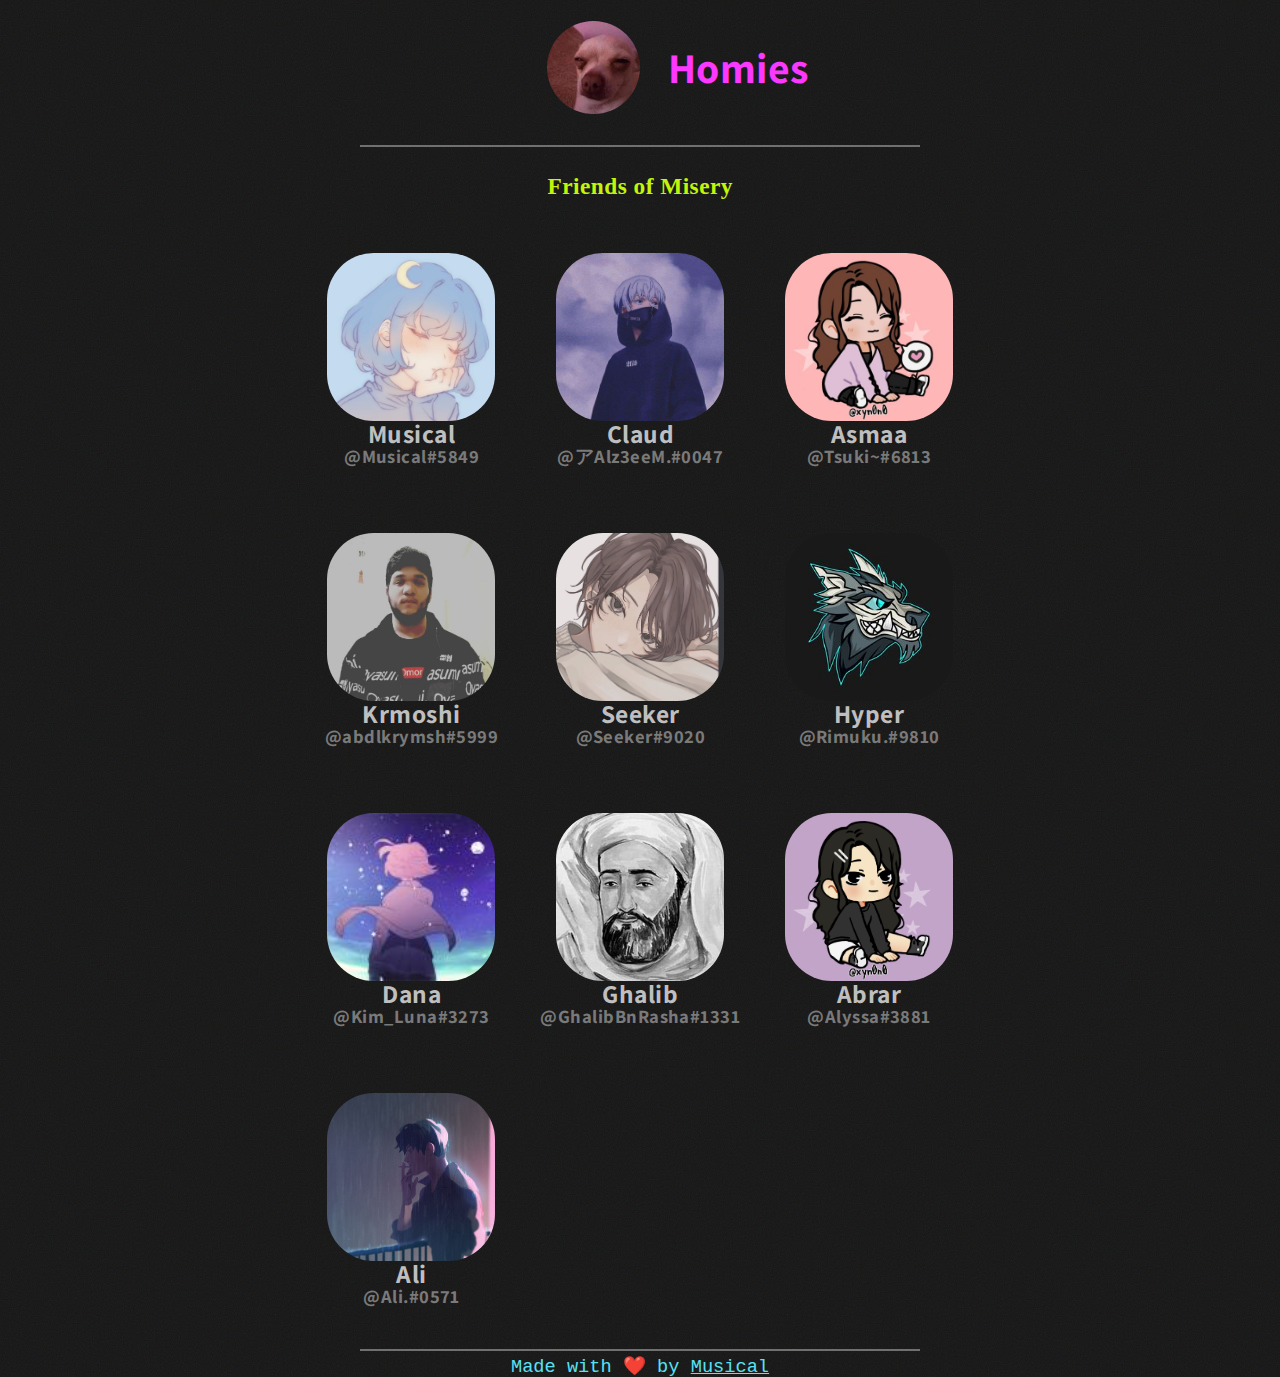
==== index.html @ 5c8200a5 "Add files via upload" ====
<!DOCTYPE HTML>
<html lang="en">
	<head>
		<title>Homies- home</title>
		<meta charset="utf-8" />
		<meta name="viewport" content="width=device-width,initial-scale=1,user-scalable=no" />
		<meta name="description" content="The home page from Homies." />
		<meta name="author" content="Musical">
		<meta name="keywords" content="Homies">
		<meta property="og:site_name" content="Homies" />
		<meta property="og:title" content="Homies - Home" />
		<meta property="og:type" content="website" />
		<meta property="og:description" content="The home page from Homies" />
		<meta property="og:image" content="assets/images/miserygang.jpg" />
		<meta property="og:image:width" content="500" />
		<meta property="og:image:height" content="500" />
		<meta property="og:image:type" content="images/miserygang.jpg" />
		<meta property="og:image:alt" content="	Homies logo" />
		<meta name="theme-color" content="#ffffff">
    		<meta name="msapplication-TileColor" content="#ffffff">
    		<meta content="#ffffff" data-react-helmet="true">
		<link rel="icon" href="assets/images/miserygang.jpg">
		<link href="https://fonts.googleapis.com/css?family=Assistant:700,700italic,200,200italic" rel="stylesheet" type="text/css" />
    		<link rel="stylesheet" href="assets/styling.css" media="screen">
	</head>
	<body>
		<div id="wrapper">
			<div id="main">
				<div class="inner">
					<div id="container01" class="container columns">
						<div class="wrapper">
							<div class="inner">
								<div>
									<div id="image01" class="image" data-position="center">
										<img src="assets/images/miserygang.jpg" alt="Homies logo" />
									</div>
								</div>
								<div>
									<p id="text01">Homies</p>
								</div>
							</div>
						</div>
					</div>
					<hr id="divider01">
					<div id="container02" data-scroll-id="Homies" data-scroll-behavior="default" data-scroll-offset="0" class="container default">
						<div class="wrapper">
							<div class="inner">
								<p id="text02" class="style1">Friends of Misery</p>
								
							</div>
						</div>
					</div>
					<div id="container03" class="container columns full">
						<div class="wrapper">
							<div class="inner">
								<div>
									<div id="image02" class="image" data-position="center">
										<a href="homies/musical/index.html"><img src="assets/images/musical.jpg" alt="musical logo" /></a>
									</div>
									<p id="text03" class="style1">Musical</p>
									<p id="text04">@Musical#5849</p>
								</div>
								<div>
									<div id="image02" class="image" data-position="center">
										<a href="homies/claud/index.html"><img src="assets/images/claud.jpg" alt="Claud logo" /></a>
									</div>
									<p id="text03" class="style1">Claud</p>
									<p id="text04">@アAlz3eeM.#0047</p>
								</div>
								<div>
									<div id="image02" class="image" data-position="center">
										<a href="homies/asmaa/index.html"><img src="assets/images/asmaa.jpg" alt="Asmaa logo" /></a>
									</div>
									<p id="text03" class="style1">Asmaa</p>
									<p id="text04">@Tsuki~#6813</p>
								</div>
							</div>
						</div>
					</div>
					
					<div id="container03" class="container columns full">
						<div class="wrapper">
							<div class="inner">
								<div>
									<div id="image02" class="image" data-position="center">
										<a href="homies/krmoshi/index.html"><img src="assets/images/krmoshi.jpg" alt="krmoshi logo" /></a>
									</div>
									<p id="text03" class="style1">Krmoshi</p>
									<p id="text04">@abdlkrymsh#5999</p>
								</div>
								<div>
									<div id="image02" class="image" data-position="center">
										<a href="homies/seeker/index.html"><img src="assets/images/seeker.jpg" alt="seeker logo" /></a>
									</div>
									<p id="text03" class="style1">Seeker</p>
									<p id="text04">@Seeker#9020</p>
								</div> 
								<div>
									<div id="image02" class="image" data-position="center">
										<a href="homies/hyper/index.html"><img src="assets/images/hyper.jpg" alt="Hyper logo" /></a>
									</div>
									<p id="text03" class="style1">Hyper</p>
									<p id="text04">@Rimuku.#9810</p>
								</div>
							</div>
						</div>
					</div>

					
					<div id="container03" class="container columns full">
						<div class="wrapper">
							<div class="inner">
								<div>
									<div id="image02" class="image" data-position="center">
										<a href="homies/dana/index.html"><img src="assets/images/dana.jpg" alt="dana logo" /></a>
									</div>
									<p id="text03" class="style1">Dana</p>
									<p id="text04">@Kim_Luna#3273</p>
								</div>
								<div>
									<div id="image02" class="image" data-position="center">
										<a href="homies/ghalib/index.html"><img src="assets/images/ghalib.jpg" alt="ghalib logo" /></a>
									</div>
									<p id="text03" class="style1">Ghalib</p>
									<p id="text04">@GhalibBnRasha#1331</p>
								</div> 
								<div>
									<div id="image02" class="image" data-position="center">
										<a href="homies/abrar/index.html"><img src="assets/images/abrar.jpg" alt="Abrar logo" /></a>
									</div>
									<p id="text03" class="style1">Abrar</p>
									<p id="text04">@Alyssa#3881</p>
								</div>
							</div>
						</div>
					</div>

			

					<div id="container03" class="container columns full">
						<div class="wrapper">
							<div class="inner">
								<div>
									<div id="image02" class="image" data-position="center">
										<a href="homies/ali/index.html"><img src="assets/images/ali.jpg" alt="ali logo" /></a>
									</div>
									<p id="text03" class="style1">Ali</p>
									<p id="text04">@Ali.#0571</p>
								</div>
								<div>
									<div id="image02" class="image" data-position="center">
										<a href=""></a>
									</div>
									<p id="text03" class="style1"></p>
									<p id="text04"></p>
								</div> 
								<div>
									<div id="image02" class="image" data-position="center">
										<a href=""></a>
									</div>
									<p id="text03" class="style1"></p>
									<p id="text04"></p>
								</div>
							</div>
						</div>
					</div>

					
					<hr id="divider01">

										<p style="color: rgb(88, 225, 243); font-family:'Courier New', Courier, monospace;">Made with ❤️ by <a href="https://github.com/MusicalxD">Musical</a> </p>

	 <script src="assets/main.js"></script>
	</body>
</html>
---- assets/styling.css ----
html,
body,
v,
span,
applet,
object,
iframe,
h1,
h2,
h3,
h4,
h5,
h6,
p,
blockquote,
pre,
a,
abbr,
acronym,
address,
big,
cite,
code,
del,
dfn,
em,
img,
ins,
kbd,
q,
s,
samp,
small,
strike,
strong,
sub,
sup,
tt,
var,
b,
u,
i,
center,
dl,
dt,
dd,
ol,
ul,
li,
fieldset,
form,
label,
legend,
table,
caption,
tbody,
tfoot,
thead,
tr,
th,
td,
article,
aside,
canvas,
details,
embed,
figure,
figcaption,
footer,
header,
hgroup,
menu,
nav,
output,
ruby,
section,
summary,
time,
mark,
audio,
video {
	margin: 0;
	padding: 0;
	border: 0;
	font-size: 100%;
	font: inherit;
	vertical-align: baseline;
}

article,
aside,
details,
figcaption,
figure,
footer,
header,
hgroup,
menu,
nav,
section {
	display: block;
}

body {
	line-height: 1;
}

ol,
ul {
	list-style: none;
}

blockquote,
q {
	quotes: none;
}

blockquote:before,
blockquote:after,
q:before,
q:after {
	content: '';
	content: none;
}

table {
	border-collapse: collapse;
	border-spacing: 0;
}

body {
	-webkit-text-size-adjust: none
}

mark {
	background-color: transparent;
	color: inherit
}

input::-moz-focus-inner {
	border: 0;
	padding: 0
}

input[type="text"],
input[type="email"],
select,
textarea {
	-moz-appearance: none;
	-webkit-appearance: none;
	-ms-appearance: none;
	appearance: none
}

*,
*:before,
*:after {
	box-sizing: border-box;
}

body {
	min-width: 320px;
	min-height: 100vh;
	line-height: 1.0;
	word-wrap: break-word;
	overflow-x: hidden;
	background-color: #141414;
	background-image: url('data:image/svg+xml;charset=utf8,%3Csvg%20viewBox%3D%220%200%20512%20512%22%20width%3D%22512%22%20height%3D%22512%22%20version%3D%221.1%22%20xmlns%3D%22http%3A%2F%2Fwww.w3.org%2F2000%2Fsvg%22%3E%3Cfilter%20id%3D%22noise%22%3E%3CfeTurbulence%20type%3D%22fractalNoise%22%20baseFrequency%3D%220.875%22%20result%3D%22noise%22%20%2F%3E%3CfeColorMatrix%20type%3D%22matrix%22%20values%3D%220.66796875%200%200%200%200%200%200.66796875%200%200%200%200%200%200.66796875%200%200%200%200%200%200.1015625%200%22%20%2F%3E%3C%2Ffilter%3E%3Crect%20filter%3D%22url%28%23noise%29%22%20x%3D%220%22%20y%3D%220%22%20width%3D%22512%22%20height%3D%22512%22%20fill%3D%22transparent%22%20opacity%3D%221%22%20%2F%3E%3C%2Fsvg%3E');
	background-size: 512px;
	background-position: center;
	background-repeat: repeat;
}

u {
	text-decoration: underline;
}

strong {
	color: inherit;
	font-weight: bolder;
}

em {
	font-style: italic;
}

code {
	font-family: 'Lucida Console', 'Courier New', monospace;
	font-weight: normal;
	text-indent: 0;
	letter-spacing: 0;
	font-size: 0.9em;
	margin: 0 0.25em;
	padding: 0.25em 0.5em;
	background-color: rgba(144, 144, 144, 0.25);
	border-radius: 0.25em;
}

mark {
	background-color: rgba(144, 144, 144, 0.25);
}

a {
	-moz-transition: color 0.25s ease, background-color 0.25s ease, border-color 0.25s ease;
	-webkit-transition: color 0.25s ease, background-color 0.25s ease, border-color 0.25s ease;
	-ms-transition: color 0.25s ease, background-color 0.25s ease, border-color 0.25s ease;
	transition: color 0.25s ease, background-color 0.25s ease, border-color 0.25s ease;
	color: inherit;
	text-decoration: underline;
}

s {
	text-decoration: line-through;
}

:root {
	--site-language-direction: ltr;
	--site-language-alignment: left;
}

html {
	font-size: 19pt;
}

#wrapper {
	-webkit-overflow-scrolling: touch;
	display: flex;
	-moz-flex-direction: column;
	-webkit-flex-direction: column;
	-ms-flex-direction: column;
	flex-direction: column;
	-moz-align-items: center;
	-webkit-align-items: center;
	-ms-align-items: center;
	align-items: center;
	-moz-justify-content: center;
	-webkit-justify-content: center;
	-ms-justify-content: center;
	justify-content: center;
	min-height: 100vh;
	position: relative;
	z-index: 2;
	overflow: hidden;
}

#main {
	display: flex;
	position: relative;
	max-width: 100%;
	z-index: 1;
	-moz-align-items: center;
	-webkit-align-items: center;
	-ms-align-items: center;
	align-items: center;
	-moz-justify-content: center;
	-webkit-justify-content: center;
	-ms-justify-content: center;
	justify-content: center;
	-moz-flex-grow: 0;
	-webkit-flex-grow: 0;
	-ms-flex-grow: 0;
	flex-grow: 0;
	-moz-flex-shrink: 0;
	-webkit-flex-shrink: 0;
	-ms-flex-shrink: 0;
	flex-shrink: 0;
	text-align: center;
}

#main>.inner {
	position: relative;
	z-index: 1;
	border-radius: inherit;
	padding: 0rem 3.5rem;
	max-width: 100%;
	width: 37rem;
}

#main>.inner>* {
	margin-top: 0rem;
	margin-bottom: 0rem;
}

#main>.inner> :first-child {
	margin-top: 0 !important;
}

#main>.inner> :last-child {
	margin-bottom: 0 !important;
}

#main>.inner>.full {
	margin-left: calc(-3.5rem);
	width: calc(100% + 7rem + 0.4725px);
	max-width: calc(100% + 7rem + 0.4725px);
}

#main>.inner>.full:first-child {
	margin-top: 0rem !important;
	border-top-left-radius: inherit;
	border-top-right-radius: inherit;
}

#main>.inner>.full:last-child {
	margin-bottom: 0rem !important;
	border-bottom-left-radius: inherit;
	border-bottom-right-radius: inherit;
}

#main>.inner>.full.screen {
	width: 100vw;
	max-width: 100vw;
	position: relative;
	border-radius: 0 !important;
	left: 50%;
	right: auto;
	margin-left: -50vw;
}

body.is-instant #main,
body.is-instant #main>.inner>*,
body.is-instant #main>.inner>section>* {
	-moz-transition: none !important;
	-webkit-transition: none !important;
	-ms-transition: none !important;
	transition: none !important;
}

body.is-instant:after {
	display: none !important;
	-moz-transition: none !important;
	-webkit-transition: none !important;
	-ms-transition: none !important;
	transition: none !important;
}

@-moz-keyframes loading-spinner {
	0% {
		-moz-transform: rotate(0deg);
		-webkit-transform: rotate(0deg);
		-ms-transform: rotate(0deg);
		transform: rotate(0deg);
	}
	100% {
		-moz-transform: rotate(360deg);
		-webkit-transform: rotate(360deg);
		-ms-transform: rotate(360deg);
		transform: rotate(360deg);
	}
}

@-webkit-keyframes loading-spinner {
	0% {
		-moz-transform: rotate(0deg);
		-webkit-transform: rotate(0deg);
		-ms-transform: rotate(0deg);
		transform: rotate(0deg);
	}
	100% {
		-moz-transform: rotate(360deg);
		-webkit-transform: rotate(360deg);
		-ms-transform: rotate(360deg);
		transform: rotate(360deg);
	}
}

@-ms-keyframes loading-spinner {
	0% {
		-moz-transform: rotate(0deg);
		-webkit-transform: rotate(0deg);
		-ms-transform: rotate(0deg);
		transform: rotate(0deg);
	}
	100% {
		-moz-transform: rotate(360deg);
		-webkit-transform: rotate(360deg);
		-ms-transform: rotate(360deg);
		transform: rotate(360deg);
	}
}

@keyframes loading-spinner {
	0% {
		-moz-transform: rotate(0deg);
		-webkit-transform: rotate(0deg);
		-ms-transform: rotate(0deg);
		transform: rotate(0deg);
	}
	100% {
		-moz-transform: rotate(360deg);
		-webkit-transform: rotate(360deg);
		-ms-transform: rotate(360deg);
		transform: rotate(360deg);
	}
}

.deferred:before {
	content: '';
	display: block;
	width: 4rem;
	height: 4rem;
	position: absolute;
	top: 50%;
	left: 50%;
	margin: -2rem 0 0 -2rem;
	animation: loading-spinner 1s infinite linear;
	transition: opacity 0.25s ease;
	transition-delay: 0.5s;
	opacity: 0;
	z-index: -1;
	background-image: url('[data-uri]');
	background-position: center;
	background-repeat: no-repeat;
	background-size: 3rem;
}

.deferred.loading:before {
	opacity: 0.35;
	z-index: 0;
}

h1,
h2,
h3,
p {
	direction: var(--site-language-direction);
}

h1 br+br,
h2 br+br,
h3 br+br,
p br+br {
	display: block;
	content: ' ';
}

h1 .li,
h2 .li,
h3 .li,
p .li {
	display: list-item;
	padding-left: 0.5em;
	margin: 0.75em 0 0 1em;
}

#text01 br+br {
	margin-top: 0.6rem;
}

#text01 {
	text-align: center;
	color: #FB38FF;
	font-family: 'Assistant', sans-serif;
	letter-spacing: 0.025rem;
	width: calc(100% + 0.025rem);
	font-size: 2.25em;
	line-height: 1;
	font-weight: 700;
}

#text01 a {
	text-decoration: underline;
}

#text01 a:hover {
	text-decoration: none;
}

h1.style1,
h2.style1,
h3.style1,
p.style1 br+br {
	margin-top: 0.6rem;
}

h1.style1,
h2.style1,
h3.style1,
p.style1 {
	text-align: center;
	color: #BFBFBF;
	font-family: 'Assistant', sans-serif;
	letter-spacing: 0.025rem;
	width: calc(100% + 0.025rem);
	font-size: 1.375em;
	line-height: 1;
	font-weight: 700;
}

h1.style1 a,
h2.style1 a,
h3.style1 a,
p.style1 a {
	text-decoration: underline;
}

h1.style1 a:hover,
h2.style1 a:hover,
h3.style1 a:hover,
p.style1 a:hover {
	text-decoration: none;
}


#text02 br+br {
	margin-top: 0.6rem;
}

#text02 {
	text-align: center;
	color: #c2f509;
	font-family: cursive;
	letter-spacing: 0.025rem;
	width: calc(100% + 0.025rem);
	font-size: 1.25em;
	line-height: 1;
	font-weight: 700;
}

#text02 a {
	text-decoration: underline;
}

#text02 a:hover {
	text-decoration: none;
}


#text04 br+br {
	margin-top: 0.6rem;
}

#text04 {
	text-align: center;
	color: #7A7A7A;
	font-family: 'Assistant', sans-serif;
	letter-spacing: 0.025rem;
	width: calc(100% + 0.025rem);
	font-size: 1em;
	line-height: 1;
	font-weight: 700;
}

#text04 a {
	text-decoration: underline;
}

#text04 a:hover {
	text-decoration: none;
}





.image {
	position: relative;
	max-width: 100%;
	display: block;
}

.image a,
.image span {
	position: relative;
	max-width: 100%;
	display: inline-block;
	vertical-align: top;
}

.image a img,
.image span img {
	display: block;
}

.image img {
	width: 100%;
	max-width: 100%;
	display: inline-block;
	vertical-align: top;
}

.image.full img {
	display: block;
}

.image.full:first-child img {
	border-top-left-radius: inherit;
	border-top-right-radius: inherit;
}

.image.full:last-child img {
	border-bottom-left-radius: inherit;
	border-bottom-right-radius: inherit;
}

.image.full a,
.image.full span {
	display: block;
}

.image.full:first-child a,
.image.full:first-child span {
	border-top-left-radius: inherit;
	border-top-right-radius: inherit;
}

.image.full:last-child a,
.image.full:last-child span {
	border-bottom-left-radius: inherit;
	border-bottom-right-radius: inherit;
}

#image01 a,
#image01 span {
	border-radius: 100%;
}

#image01 img {
	width: 5rem;
	height: 5rem;
	-moz-object-fit: cover;
	-webkit-object-fit: cover;
	-ms-object-fit: cover;
	object-fit: cover;
	-moz-object-position: center;
	-webkit-object-position: center;
	-ms-object-position: center;
	object-position: center;
	border-radius: 100%;
}


#image02 a,
#image02 span {
	border-radius: 2.5rem;
}

#image02 img {
	width: 9rem;
	height: 9rem;
	-moz-object-fit: cover;
	-webkit-object-fit: cover;
	-ms-object-fit: cover;
	object-fit: cover;
	-moz-object-position: center;
	-webkit-object-position: center;
	-ms-object-position: center;
	object-position: center;
	border-radius: 2.5rem;
}



.container {
	position: relative;
}

.container>.wrapper {
	vertical-align: top;
	position: relative;
	max-width: 100%;
	border-radius: inherit;
}

.container>.wrapper>.inner {
	vertical-align: top;
	position: relative;
	max-width: 100%;
	border-radius: inherit;
}

#main .container.full:first-child>.wrapper {
	border-top-left-radius: inherit;
	border-top-right-radius: inherit;
}

#main .container.full:last-child>.wrapper {
	border-bottom-left-radius: inherit;
	border-bottom-right-radius: inherit;
}

#main .container.full:first-child>.wrapper>.inner {
	border-top-left-radius: inherit;
	border-top-right-radius: inherit;
}

#main .container.full:last-child>.wrapper>.inner {
	border-bottom-left-radius: inherit;
	border-bottom-right-radius: inherit;
}

#container01>.wrapper {
	display: block;
	margin: 0 auto 0 auto;
	width: 27rem;
	background-color: transparent;
}

#container01>.wrapper>.inner {
	text-align: right;
	padding: 1.125rem 3rem;
}

#container01.default>.wrapper>.inner>* {
	margin-top: 0.75rem;
	margin-bottom: 0.75rem;
}

#container01.default>.wrapper>.inner>*:first-child {
	margin-top: 0 !important;
}

#container01.default>.wrapper>.inner>*:last-child {
	margin-bottom: 0 !important;
}

#container01.columns>.wrapper>.inner {
	-moz-flex-wrap: wrap;
	-webkit-flex-wrap: wrap;
	-ms-flex-wrap: wrap;
	flex-wrap: wrap;
	display: flex;
	-moz-align-items: center;
	-webkit-align-items: center;
	-ms-align-items: center;
	align-items: center;
}

#container01.columns>.wrapper>.inner>* {
	-moz-flex-shrink: 0;
	-webkit-flex-shrink: 0;
	-ms-flex-shrink: 0;
	flex-shrink: 0;
	-moz-flex-grow: 0;
	-webkit-flex-grow: 0;
	-ms-flex-grow: 0;
	flex-grow: 0;
	max-width: 100%;
	padding: 0 0 0 0rem;
}

#container01.columns>.wrapper>.inner>*>* {
	margin-top: 0.75rem;
	margin-bottom: 0.75rem;
}

#container01.columns>.wrapper>.inner>*>*:first-child {
	margin-top: 0 !important;
}

#container01.columns>.wrapper>.inner>*>*:last-child {
	margin-bottom: 0 !important;
}

#container01.columns>.wrapper>.inner>*:first-child {
	margin-left: 0rem;
}

#container01.default>.wrapper>.inner>.full {
	margin-left: calc(-3rem);
	width: calc(100% + 6rem + 0.4725px);
	max-width: none;
}

#container01.default>.wrapper>.inner>.full:first-child {
	margin-top: -1.125rem !important;
	border-top-left-radius: inherit;
	border-top-right-radius: inherit;
}

#container01.default>.wrapper>.inner>.full:last-child {
	margin-bottom: -1.125rem !important;
	border-bottom-left-radius: inherit;
	border-bottom-right-radius: inherit;
}

#container01.columns>.wrapper>.inner>div>.full {
	margin-left: calc(-0rem);
	width: calc(100% + 0rem + 0.4725px);
	max-width: none;
}

#container01.columns>.wrapper>.inner>div:first-child>.full {
	margin-left: calc(-3rem);
	width: calc(100% + 3rem + 0.4725px);
}

#container01.columns>.wrapper>.inner>div:last-child>.full {
	width: calc(100% + 3rem + 0.4725px);
}

#container01.columns>.wrapper>.inner>div>.full:first-child {
	margin-top: calc(-1.125rem) !important;
}

#container01.columns>.wrapper>.inner>div>.full:last-child {
	margin-bottom: calc(-1.125rem) !important;
}

#container01.columns>.wrapper>.inner>.full {
	align-self: stretch;
	min-height: 16rem;
}

#container01.columns>.wrapper>.inner>.full:first-child {
	border-top-left-radius: inherit;
	border-bottom-left-radius: inherit;
}

#container01.columns>.wrapper>.inner>.full:last-child {
	border-top-right-radius: inherit;
	border-bottom-right-radius: inherit;
}

#container01.columns>.wrapper>.inner>.full>.full:first-child:last-child {
	height: calc(100% + 2.25rem);
	border-radius: inherit;
}

#container01.columns>.wrapper>.inner>.full>.full:first-child:last-child>* {
	position: absolute;
	width: 100%;
	height: 100%;
	border-radius: inherit;
}

#container01.columns>.wrapper>.inner>.full>.full:first-child:last-child>*>* {
	height: 100%;
	border-radius: inherit;
}

#container01>.wrapper>.inner> :nth-child(1) {
	width: 50%;
}

#container01>.wrapper>.inner> :nth-child(2) {
	width: 50%;
}

#container02>.wrapper {
	display: block;
	margin: 0 auto 0 auto;
	width: 27rem;
	background-color: transparent;
}

#container02>.wrapper>.inner {
	text-align: right;
	padding: 1.125rem 3rem;
}

#container02.default>.wrapper>.inner>* {
	margin-top: 0.75rem;
	margin-bottom: 0.75rem;
}

#container02.default>.wrapper>.inner>*:first-child {
	margin-top: 0 !important;
}

#container02.default>.wrapper>.inner>*:last-child {
	margin-bottom: 0 !important;
}

#container02.columns>.wrapper>.inner {
	-moz-flex-wrap: wrap;
	-webkit-flex-wrap: wrap;
	-ms-flex-wrap: wrap;
	flex-wrap: wrap;
	display: flex;
	-moz-align-items: center;
	-webkit-align-items: center;
	-ms-align-items: center;
	align-items: center;
}

#container02.columns>.wrapper>.inner>* {
	-moz-flex-shrink: 0;
	-webkit-flex-shrink: 0;
	-ms-flex-shrink: 0;
	flex-shrink: 0;
	-moz-flex-grow: 0;
	-webkit-flex-grow: 0;
	-ms-flex-grow: 0;
	flex-grow: 0;
	max-width: 100%;
	padding: 0 0 0 0rem;
}

#container02.columns>.wrapper>.inner>*>* {
	margin-top: 0.75rem;
	margin-bottom: 0.75rem;
}

#container02.columns>.wrapper>.inner>*>*:first-child {
	margin-top: 0 !important;
}

#container02.columns>.wrapper>.inner>*>*:last-child {
	margin-bottom: 0 !important;
}

#container02.columns>.wrapper>.inner>*:first-child {
	margin-left: 0rem;
}

#container02.default>.wrapper>.inner>.full {
	margin-left: calc(-3rem);
	width: calc(100% + 6rem + 0.4725px);
	max-width: none;
}

#container02.default>.wrapper>.inner>.full:first-child {
	margin-top: -1.125rem !important;
	border-top-left-radius: inherit;
	border-top-right-radius: inherit;
}

#container02.default>.wrapper>.inner>.full:last-child {
	margin-bottom: -1.125rem !important;
	border-bottom-left-radius: inherit;
	border-bottom-right-radius: inherit;
}

#container02.columns>.wrapper>.inner>div>.full {
	margin-left: calc(-0rem);
	width: calc(100% + 0rem + 0.4725px);
	max-width: none;
}

#container02.columns>.wrapper>.inner>div:first-child>.full {
	margin-left: calc(-3rem);
	width: calc(100% + 3rem + 0.4725px);
}

#container02.columns>.wrapper>.inner>div:last-child>.full {
	width: calc(100% + 3rem + 0.4725px);
}

#container02.columns>.wrapper>.inner>div>.full:first-child {
	margin-top: calc(-1.125rem) !important;
}

#container02.columns>.wrapper>.inner>div>.full:last-child {
	margin-bottom: calc(-1.125rem) !important;
}

#container02.columns>.wrapper>.inner>.full {
	align-self: stretch;
	min-height: 16rem;
}

#container02.columns>.wrapper>.inner>.full:first-child {
	border-top-left-radius: inherit;
	border-bottom-left-radius: inherit;
}

#container02.columns>.wrapper>.inner>.full:last-child {
	border-top-right-radius: inherit;
	border-bottom-right-radius: inherit;
}

#container02.columns>.wrapper>.inner>.full>.full:first-child:last-child {
	height: calc(100% + 2.25rem);
	border-radius: inherit;
}

#container02.columns>.wrapper>.inner>.full>.full:first-child:last-child>* {
	position: absolute;
	width: 100%;
	height: 100%;
	border-radius: inherit;
}

#container02.columns>.wrapper>.inner>.full>.full:first-child:last-child>*>* {
	height: 100%;
	border-radius: inherit;
}

#container03:not(:first-child) {
	margin-top: 0rem !important;
}

#container03>.wrapper>.inner {
	text-align: center;
	padding: 0.125rem 0.625rem;
}

#container03 {
	display: flex;
	width: 100%;
	min-height: 15rem;
	-moz-align-items: center;
	-webkit-align-items: center;
	-ms-align-items: center;
	align-items: center;
	-moz-justify-content: center;
	-webkit-justify-content: center;
	-ms-justify-content: center;
	justify-content: center;
	background-color: transparent;
}

#container03>.wrapper {
	width: 100%;
	max-width: 40rem;
}

#container03.default>.wrapper>.inner>* {
	margin-top: 0rem;
	margin-bottom: 0rem;
}

#container03.default>.wrapper>.inner>*:first-child {
	margin-top: 0 !important;
}

#container03.default>.wrapper>.inner>*:last-child {
	margin-bottom: 0 !important;
}

#container03.columns>.wrapper>.inner {
	-moz-flex-wrap: wrap;
	-webkit-flex-wrap: wrap;
	-ms-flex-wrap: wrap;
	flex-wrap: wrap;
	display: flex;
	-moz-align-items: center;
	-webkit-align-items: center;
	-ms-align-items: center;
	align-items: center;
}

#container03.columns>.wrapper>.inner>* {
	-moz-flex-shrink: 0;
	-webkit-flex-shrink: 0;
	-ms-flex-shrink: 0;
	flex-shrink: 0;
	-moz-flex-grow: 0;
	-webkit-flex-grow: 0;
	-ms-flex-grow: 0;
	flex-grow: 0;
	max-width: 100%;
	padding: 0 0 0 1rem;
}

#container03.columns>.wrapper>.inner>*>* {
	margin-top: 0rem;
	margin-bottom: 0rem;
}

#container03.columns>.wrapper>.inner>*>*:first-child {
	margin-top: 0 !important;
}

#container03.columns>.wrapper>.inner>*>*:last-child {
	margin-bottom: 0 !important;
}

#container03.columns>.wrapper>.inner>*:first-child {
	margin-left: -1rem;
}

#container03.default>.wrapper>.inner>.full {
	margin-left: calc(-0.625rem);
	width: calc(100% + 1.25rem + 0.4725px);
	max-width: none;
}

#container03.default>.wrapper>.inner>.full:first-child {
	margin-top: -0.125rem !important;
	border-top-left-radius: inherit;
	border-top-right-radius: inherit;
}

#container03.default>.wrapper>.inner>.full:last-child {
	margin-bottom: -0.125rem !important;
	border-bottom-left-radius: inherit;
	border-bottom-right-radius: inherit;
}

#container03.columns>.wrapper>.inner>div>.full {
	margin-left: calc(-0.5rem);
	width: calc(100% + 1rem + 0.4725px);
	max-width: none;
}

#container03.columns>.wrapper>.inner>div:first-child>.full {
	margin-left: calc(-0.625rem);
	width: calc(100% + 1.125rem + 0.4725px);
}

#container03.columns>.wrapper>.inner>div:last-child>.full {
	width: calc(100% + 1.125rem + 0.4725px);
}

#container03.columns>.wrapper>.inner>div>.full:first-child {
	margin-top: calc(-0.125rem) !important;
}

#container03.columns>.wrapper>.inner>div>.full:last-child {
	margin-bottom: calc(-0.125rem) !important;
}

#container03.columns>.wrapper>.inner>.full {
	align-self: stretch;
	min-height: 15rem;
}

#container03.columns>.wrapper>.inner>.full:first-child {
	border-top-left-radius: inherit;
	border-bottom-left-radius: inherit;
}

#container03.columns>.wrapper>.inner>.full:last-child {
	border-top-right-radius: inherit;
	border-bottom-right-radius: inherit;
}

#container03.columns>.wrapper>.inner>.full>.full:first-child:last-child {
	height: calc(100% + 0.25rem);
	border-radius: inherit;
}

#container03.columns>.wrapper>.inner>.full>.full:first-child:last-child>* {
	position: absolute;
	width: 100%;
	height: 100%;
	border-radius: inherit;
}

#container03.columns>.wrapper>.inner>.full>.full:first-child:last-child>*>* {
	height: 100%;
	border-radius: inherit;
}

#container03>.wrapper>.inner> :nth-child(1) {
	width: calc(33.33333% + 0.33rem);
}

#container03>.wrapper>.inner> :nth-child(2) {
	width: calc(33.33333% + 0.33rem);
}

#container03>.wrapper>.inner> :nth-child(3) {
	width: calc(33.33333% + 0.33rem);
}



#header {
	margin-bottom: 2rem !important;
}

hr {
	width: 100%;
	position: relative;
	padding: 0;
	border: 0;
}

hr:before {
	content: '';
	display: inline-block;
	vertical-align: middle;
	max-width: 100%;
}

#divider01 {
	text-align: center;
}

#divider01:before {
	width: 100%;
	border-top: solid 2px #707070;
	height: 2px;
	margin-top: -1px;
}


@media (max-width: 1680px) {
	html {
		font-size: 14pt;
	}
}

@media (max-width: 1280px) {
	html {
		font-size: 14pt;
	}
}

@media (max-width: 980px) {
	html {
		font-size: 12pt;
	}
}

@media (max-width: 736px) {
	html {
		font-size: 11pt;
	}
	#main>.inner {
		padding: 0rem 2rem;
	}
	#main>.inner>* {
		margin-top: 0rem;
		margin-bottom: 0rem;
	}
	#main>.inner>.full {
		margin-left: calc(-2rem);
		width: calc(100% + 4rem + 0.4725px);
		max-width: calc(100% + 4rem + 0.4725px);
	}
	#main>.inner>.full:first-child {
		margin-top: 0rem !important;
	}
	#main>.inner>.full:last-child {
		margin-bottom: 0rem !important;
	}
	#main>.inner>.full.screen {
		margin-left: -50vw;
	}


	#text01 {
		letter-spacing: 0.021875rem;
		width: calc(100% + 0.021875rem);
		font-size: 2.25em;
		line-height: 1;
	}
	h1.style1,
	h2.style1,
	h3.style1,
	p.style1 {
		letter-spacing: 0.021875rem;
		width: calc(100% + 0.021875rem);
		font-size: 1.375em;
		line-height: 1;
	}

	#text02 {
		letter-spacing: 0.021875rem;
		width: calc(100% + 0.021875rem);
		font-size: 1.25em;
		line-height: 1;
	}

	#text04 {
		letter-spacing: 0.021875rem;
		width: calc(100% + 0.021875rem);
		font-size: 1.25em;
		line-height: 1;
	}
	


	#image01 img {
		width: 5rem;
		height: 6.25rem !important;
		-moz-object-fit: cover;
		-webkit-object-fit: cover;
		-ms-object-fit: cover;
		object-fit: cover;
		-moz-object-position: center;
		-webkit-object-position: center;
		-ms-object-position: center;
		object-position: center;
	}
	#image02 img {
		width: 9rem;
		height: 11.25rem !important;
		-moz-object-fit: cover;
		-webkit-object-fit: cover;
		-ms-object-fit: cover;
		object-fit: cover;
		-moz-object-position: center;
		-webkit-object-position: center;
		-ms-object-position: center;
		object-position: center;
	}
	


	#container01>.wrapper>.inner {
		padding: 0.5rem 0rem;
	}
	#container01.default>.wrapper>.inner>* {
		margin-top: 0.75rem;
		margin-bottom: 0.75rem;
	}
	#container01.columns>.wrapper>.inner>*>* {
		margin-top: 0.75rem;
		margin-bottom: 0.75rem;
	}
	#container01.columns>.wrapper>.inner>* {
		padding: 0 0 0 1.375rem;
	}
	#container01.columns>.wrapper>.inner>*:first-child {
		margin-left: -1.375rem;
	}
	#container01.default>.wrapper>.inner>.full {
		margin-left: calc(0rem);
		width: calc(100% + 0rem + 0.4725px);
	}
	#container01.default>.wrapper>.inner>.full:first-child {
		margin-top: -0.5rem !important;
	}
	#container01.default>.wrapper>.inner>.full:last-child {
		margin-bottom: -0.5rem !important;
	}
	#container01.columns>.wrapper>.inner>div>.full {
		margin-left: calc(-0.6875rem);
		width: calc(100% + 1.375rem + 0.4725px);
	}
	#container01.columns>.wrapper>.inner>div:first-child>.full {
		margin-left: calc(0rem);
		width: calc(100% + 0.6875rem + 0.4725px);
	}
	#container01.columns>.wrapper>.inner>div:last-child>.full {
		width: calc(100% + 0.6875rem + 0.4725px);
	}
	#container01.columns>.wrapper>.inner>div>.full:first-child {
		margin-top: calc(-0.5rem) !important;
	}
	#container01.columns>.wrapper>.inner>div>.full:last-child {
		margin-bottom: calc(-0.5rem) !important;
	}
	#container01.columns>.wrapper>.inner>.full {
		min-height: 12rem;
	}
	#container01.columns>.wrapper>.inner>.full>.full:first-child:last-child {
		height: calc(100% + 1rem);
	}
	#container01>.wrapper>.inner> :nth-child(1) {
		width: calc(50% + 0.68rem);
	}
	#container01>.wrapper>.inner> :nth-child(2) {
		width: calc(50% + 0.68rem);
	}
	#container02>.wrapper>.inner {
		padding: 1.125rem 2rem;
	}
	#container02.default>.wrapper>.inner>* {
		margin-top: 0.75rem;
		margin-bottom: 0.75rem;
	}
	#container02.columns>.wrapper>.inner {
		-moz-flex-direction: column !important;
		-webkit-flex-direction: column !important;
		-ms-flex-direction: column !important;
		flex-direction: column !important;
		-moz-flex-wrap: nowrap !important;
		-webkit-flex-wrap: nowrap !important;
		-ms-flex-wrap: nowrap !important;
		flex-wrap: nowrap !important;
	}
	#container02.columns>.wrapper>.inner>span {
		display: none;
	}
	#container02.columns>.wrapper>.inner>*>* {
		margin-top: 0.75rem;
		margin-bottom: 0.75rem;
	}
	#container02.columns>.wrapper>.inner>* {
		padding: 0rem 0 !important;
	}
	#container02.columns>.wrapper>.inner>*:first-child {
		margin-left: 0 !important;
		padding-top: 0 !important;
	}
	#container02.columns>.wrapper>.inner>*:last-child {
		padding-bottom: 0 !important;
	}
	#container02.columns>.wrapper>.inner>div.after-spacer {
		padding-top: 0 !important;
	}
	#container02.columns>.wrapper>.inner>div.before-spacer {
		padding-bottom: 0 !important;
	}
	#container02.default>.wrapper>.inner>.full {
		margin-left: calc(-2rem);
		width: calc(100% + 4rem + 0.4725px);
	}
	#container02.default>.wrapper>.inner>.full:first-child {
		margin-top: -1.125rem !important;
	}
	#container02.default>.wrapper>.inner>.full:last-child {
		margin-bottom: -1.125rem !important;
	}
	#container02.columns>.wrapper>.inner>div>.full {
		margin-left: calc(-2rem);
		width: calc(100% + 4rem + 0.4725px);
	}
	#container02.columns>.wrapper>.inner>div:first-of-type>.full {
		margin-left: calc(-2rem);
		width: calc(100% + 4rem + 0.4725px);
	}
	#container02.columns>.wrapper>.inner>div:last-of-type>.full {
		margin-left: calc(-2rem);
		width: calc(100% + 4rem + 0.4725px);
	}
	#container02.columns>.wrapper>.inner>div>.full:first-child {
		margin-top: -0rem !important;
	}
	#container02.columns>.wrapper>.inner>div>.full:last-child {
		margin-bottom: -0rem !important;
	}
	#container02.columns>.wrapper>.inner>div:first-of-type>.full:first-child {
		margin-top: calc(-1.125rem) !important;
	}
	#container02.columns>.wrapper>.inner>div:last-of-type>.full:last-child {
		margin-bottom: calc(-1.125rem) !important;
	}
	#container02.columns>.wrapper>.inner>div:first-of-type,
	#container02.columns>.wrapper>.inner>div:first-of-type>.full:first-child {
		border-top-left-radius: inherit;
		border-top-right-radius: inherit;
	}
	#container02.columns>.wrapper>.inner>div:last-of-type,
	#container02.columns>.wrapper>.inner>div:last-of-type>.full:last-child {
		border-bottom-left-radius: inherit;
		border-bottom-right-radius: inherit;
	}
	#container02.columns>.wrapper>.inner>div:first-of-type,
	#container02.columns>.wrapper>.inner>div:first-of-type>.full:last-child {
		border-bottom-left-radius: 0 !important;
	}
	#container02.columns>.wrapper>.inner>div:last-of-type,
	#container02.columns>.wrapper>.inner>div:last-of-type>.full:first-child {
		border-top-right-radius: 0 !important;
	}
	#container02.columns>.wrapper>.inner>.full {
		min-height: 12rem;
	}
	#container02.columns>.wrapper>.inner>.full>.full:first-child:last-child {
		height: auto;
	}
	#container02.columns>.wrapper>.inner>.full>.full:first-child:last-child>* {
		position: relative;
		width: 100%;
		height: auto;
	}
	#container02.columns>.wrapper>.inner>.full>.full:first-child:last-child>*>* {
		height: auto;
	}
	#container02.columns>.wrapper>.inner>.full>.full:first-child:last-child>*>iframe {
		height: 100%;
	}
	#container03:not(:first-child) {
		margin-top: 0rem !important;
	}
	#container03>.wrapper>.inner {
		padding: 0.125rem 0.625rem;
	}
	#container03 {
		min-height: 11.25rem;
	}
	#container03>.wrapper {
		max-width: 100%;
	}
	#container03.default>.wrapper>.inner>* {
		margin-top: 0rem;
		margin-bottom: 0rem;
	}
	#container03.columns>.wrapper>.inner {
		-moz-flex-direction: column !important;
		-webkit-flex-direction: column !important;
		-ms-flex-direction: column !important;
		flex-direction: column !important;
		-moz-flex-wrap: nowrap !important;
		-webkit-flex-wrap: nowrap !important;
		-ms-flex-wrap: nowrap !important;
		flex-wrap: nowrap !important;
	}
	#container03.columns>.wrapper>.inner>span {
		display: none;
	}
	#container03.columns>.wrapper>.inner>*>* {
		margin-top: 0rem;
		margin-bottom: 0rem;
	}
	#container03.columns>.wrapper>.inner>* {
		padding: 0.5rem 0 !important;
	}
	#container03.columns>.wrapper>.inner>*:first-child {
		margin-left: 0 !important;
		padding-top: 0 !important;
	}
	#container03.columns>.wrapper>.inner>*:last-child {
		padding-bottom: 0 !important;
	}
	#container03.columns>.wrapper>.inner>div.after-spacer {
		padding-top: 0 !important;
	}
	#container03.columns>.wrapper>.inner>div.before-spacer {
		padding-bottom: 0 !important;
	}
	#container03.default>.wrapper>.inner>.full {
		margin-left: calc(-0.625rem);
		width: calc(100% + 1.25rem + 0.4725px);
	}
	#container03.default>.wrapper>.inner>.full:first-child {
		margin-top: -0.125rem !important;
	}
	#container03.default>.wrapper>.inner>.full:last-child {
		margin-bottom: -0.125rem !important;
	}
	#container03.columns>.wrapper>.inner>div>.full {
		margin-left: calc(-0.625rem);
		width: calc(100% + 1.25rem + 0.4725px);
	}
	#container03.columns>.wrapper>.inner>div:first-of-type>.full {
		margin-left: calc(-0.625rem);
		width: calc(100% + 1.25rem + 0.4725px);
	}
	#container03.columns>.wrapper>.inner>div:last-of-type>.full {
		margin-left: calc(-0.625rem);
		width: calc(100% + 1.25rem + 0.4725px);
	}
	#container03.columns>.wrapper>.inner>div>.full:first-child {
		margin-top: -0.5rem !important;
	}
	#container03.columns>.wrapper>.inner>div>.full:last-child {
		margin-bottom: -0.5rem !important;
	}
	#container03.columns>.wrapper>.inner>div:first-of-type>.full:first-child {
		margin-top: calc(-0.125rem) !important;
	}
	#container03.columns>.wrapper>.inner>div:last-of-type>.full:last-child {
		margin-bottom: calc(-0.125rem) !important;
	}
	#container03.columns>.wrapper>.inner>div:first-of-type,
	#container03.columns>.wrapper>.inner>div:first-of-type>.full:first-child {
		border-top-left-radius: inherit;
		border-top-right-radius: inherit;
	}
	#container03.columns>.wrapper>.inner>div:last-of-type,
	#container03.columns>.wrapper>.inner>div:last-of-type>.full:last-child {
		border-bottom-left-radius: inherit;
		border-bottom-right-radius: inherit;
	}
	#container03.columns>.wrapper>.inner>div:first-of-type,
	#container03.columns>.wrapper>.inner>div:first-of-type>.full:last-child {
		border-bottom-left-radius: 0 !important;
	}
	#container03.columns>.wrapper>.inner>div:last-of-type,
	#container03.columns>.wrapper>.inner>div:last-of-type>.full:first-child {
		border-top-right-radius: 0 !important;
	}
	#container03.columns>.wrapper>.inner>.full {
		min-height: 11.25rem;
	}
	#container03.columns>.wrapper>.inner>.full>.full:first-child:last-child {
		height: auto;
	}
	#container03.columns>.wrapper>.inner>.full>.full:first-child:last-child>* {
		position: relative;
		width: 100%;
		height: auto;
	}
	#container03.columns>.wrapper>.inner>.full>.full:first-child:last-child>*>* {
		height: auto;
	}
	#container03.columns>.wrapper>.inner>.full>.full:first-child:last-child>*>iframe {
		height: 100%;
	}
	#container03>.wrapper>.inner> :nth-child(1) {
		width: 100% !important;
		min-height: 100% !important;
		text-align: inherit !important;
	}
	#container03>.wrapper>.inner> :nth-child(2) {
		width: 100% !important;
		min-height: 100% !important;
		text-align: inherit !important;
	}
	#container03>.wrapper>.inner> :nth-child(3) {
		width: 100% !important;
		min-height: 100% !important;
		text-align: inherit !important;
	}
	

	#header {
		margin-bottom: 1.5rem !important;
	}
	#divider01:before {
		width: 100rem;
	}
}

@media (max-width: 480px) {
	#main>.inner>* {
		margin-top: 0rem;
		margin-bottom: 0rem;
	}

	#image01 img {
		height: 5rem !important;
	}
	#image02 img {
		height: 9rem !important;
	}
	


	#container01.default>.wrapper>.inner>* {
		margin-top: 0.65625rem;
		margin-bottom: 0.65625rem;
	}
	#container01.columns>.wrapper>.inner>*>* {
		margin-top: 0.65625rem;
		margin-bottom: 0.65625rem;
	}
	#container02.default>.wrapper>.inner>* {
		margin-top: 0.65625rem;
		margin-bottom: 0.65625rem;
	}
	#container02.columns>.wrapper>.inner>*>* {
		margin-top: 0.65625rem;
		margin-bottom: 0.65625rem;
	}
	#container03.default>.wrapper>.inner>* {
		margin-top: 0rem;
		margin-bottom: 0rem;
	}
	#container03.columns>.wrapper>.inner>*>* {
		margin-top: 0rem;
		margin-bottom: 0rem;
	}
}

@media (max-width: 360px) {
	#main>.inner {
		padding: 0rem 1.5rem;
	}
	#main>.inner>* {
		margin-top: 0rem;
		margin-bottom: 0rem;
	}
	#main>.inner>.full {
		margin-left: calc(-1.5rem);
		width: calc(100% + 3rem + 0.4725px);
		max-width: calc(100% + 3rem + 0.4725px);
	}
	#main>.inner>.full:first-child {
		margin-top: -0rem !important;
	}
	#main>.inner>.full:last-child {
		margin-bottom: -0rem !important;
	}
	#main>.inner>.full.screen {
		margin-left: -50vw;
	}


	#text01 {
		font-size: 2em;
	}
	h1.style1,
	h2.style1,
	h3.style1,
	p.style1 {
		font-size: 1.375em;
	}

	#text02 {
		font-size: 1.25em;
	}

	#text04 {
		font-size: 1.25em;
	}
	

	#image01 img {
		height: 4.375rem !important;
	}
	#image02 img {
		height: 7.875rem !important;
	}
	


	#container01>.wrapper>.inner {
		padding: 0.375rem 0rem;
	}
	#container01.default>.wrapper>.inner>* {
		margin-top: 0.5625rem;
		margin-bottom: 0.5625rem;
	}
	#container01.columns>.wrapper>.inner>*>* {
		margin-top: 0.5625rem;
		margin-bottom: 0.5625rem;
	}
	#container01.default>.wrapper>.inner>.full {
		margin-left: calc(-0rem);
		width: calc(100% + 0rem + 0.4725px);
	}
	#container01.default>.wrapper>.inner>.full:first-child {
		margin-top: -0.375rem !important;
	}
	#container01.default>.wrapper>.inner>.full:last-child {
		margin-bottom: -0.375rem !important;
	}
	#container01.columns>.wrapper>.inner>div>.full {
		margin-left: calc(-0.6875rem);
		width: calc(100% + 1.375rem + 0.4725px);
	}
	#container01.columns>.wrapper>.inner>div:first-child>.full {
		margin-left: calc(-0rem);
		width: calc(100% + 0.6875rem + 0.4725px);
	}
	#container01.columns>.wrapper>.inner>div:last-child>.full {
		width: calc(100% + 0.6875rem + 0.4725px);
	}
	#container01.columns>.wrapper>.inner>div>.full:first-child {
		margin-top: calc(-0.375rem) !important;
	}
	#container01.columns>.wrapper>.inner>div>.full:last-child {
		margin-bottom: calc(-0.375rem) !important;
	}
	#container01.columns>.wrapper>.inner>.full {
		min-height: 8rem;
	}
	#container01.columns>.wrapper>.inner>.full>.full:first-child:last-child {
		height: calc(100% + 0.75rem);
	}
	#container02>.wrapper>.inner {
		padding: 0.84375rem 1.5rem;
	}
	#container02.default>.wrapper>.inner>* {
		margin-top: 0.5625rem;
		margin-bottom: 0.5625rem;
	}
	#container02.columns>.wrapper>.inner>*>* {
		margin-top: 0.5625rem;
		margin-bottom: 0.5625rem;
	}
	#container02.default>.wrapper>.inner>.full {
		margin-left: calc(-1.5rem);
		width: calc(100% + 3rem + 0.4725px);
	}
	#container02.default>.wrapper>.inner>.full:first-child {
		margin-top: -0.84375rem !important;
	}
	#container02.default>.wrapper>.inner>.full:last-child {
		margin-bottom: -0.84375rem !important;
	}
	#container02.columns>.wrapper>.inner>div>.full {
		margin-left: calc(-1.5rem);
		width: calc(100% + 3rem + 0.4725px);
	}
	#container02.columns>.wrapper>.inner>div:first-of-type>.full {
		margin-left: calc(-1.5rem);
		width: calc(100% + 3rem + 0.4725px);
	}
	#container02.columns>.wrapper>.inner>div:last-of-type>.full {
		margin-left: calc(-1.5rem);
		width: calc(100% + 3rem + 0.4725px);
	}
	#container02.columns>.wrapper>.inner>div>.full:first-child {
		margin-top: -0rem !important;
	}
	#container02.columns>.wrapper>.inner>div>.full:last-child {
		margin-bottom: -0rem !important;
	}
	#container02.columns>.wrapper>.inner>div:first-of-type>.full:first-child {
		margin-top: calc(-0.84375rem) !important;
	}
	#container02.columns>.wrapper>.inner>div:last-of-type>.full:last-child {
		margin-bottom: calc(-0.84375rem) !important;
	}
	#container02.columns>.wrapper>.inner>.full {
		min-height: 8rem;
	}
	#container03>.wrapper>.inner {
		padding: 0.09375rem 0.46875rem;
	}
	#container03 {
		min-height: 7.5rem;
	}
	#container03.default>.wrapper>.inner>* {
		margin-top: 0rem;
		margin-bottom: 0rem;
	}
	#container03.columns>.wrapper>.inner>*>* {
		margin-top: 0rem;
		margin-bottom: 0rem;
	}
	#container03.default>.wrapper>.inner>.full {
		margin-left: calc(-0.46875rem);
		width: calc(100% + 0.9375rem + 0.4725px);
	}
	#container03.default>.wrapper>.inner>.full:first-child {
		margin-top: -0.09375rem !important;
	}
	#container03.default>.wrapper>.inner>.full:last-child {
		margin-bottom: -0.09375rem !important;
	}
	#container03.columns>.wrapper>.inner>div>.full {
		margin-left: calc(-0.46875rem);
		width: calc(100% + 0.9375rem + 0.4725px);
	}
	#container03.columns>.wrapper>.inner>div:first-of-type>.full {
		margin-left: calc(-0.46875rem);
		width: calc(100% + 0.9375rem + 0.4725px);
	}
	#container03.columns>.wrapper>.inner>div:last-of-type>.full {
		margin-left: calc(-0.46875rem);
		width: calc(100% + 0.9375rem + 0.4725px);
	}
	#container03.columns>.wrapper>.inner>div>.full:first-child {
		margin-top: -0.5rem !important;
	}
	#container03.columns>.wrapper>.inner>div>.full:last-child {
		margin-bottom: -0.5rem !important;
	}
	#container03.columns>.wrapper>.inner>div:first-of-type>.full:first-child {
		margin-top: calc(-0.09375rem) !important;
	}
	#container03.columns>.wrapper>.inner>div:last-of-type>.full:last-child {
		margin-bottom: calc(-0.09375rem) !important;
	}
	#container03.columns>.wrapper>.inner>.full {
		min-height: 7.5rem;
	}
}
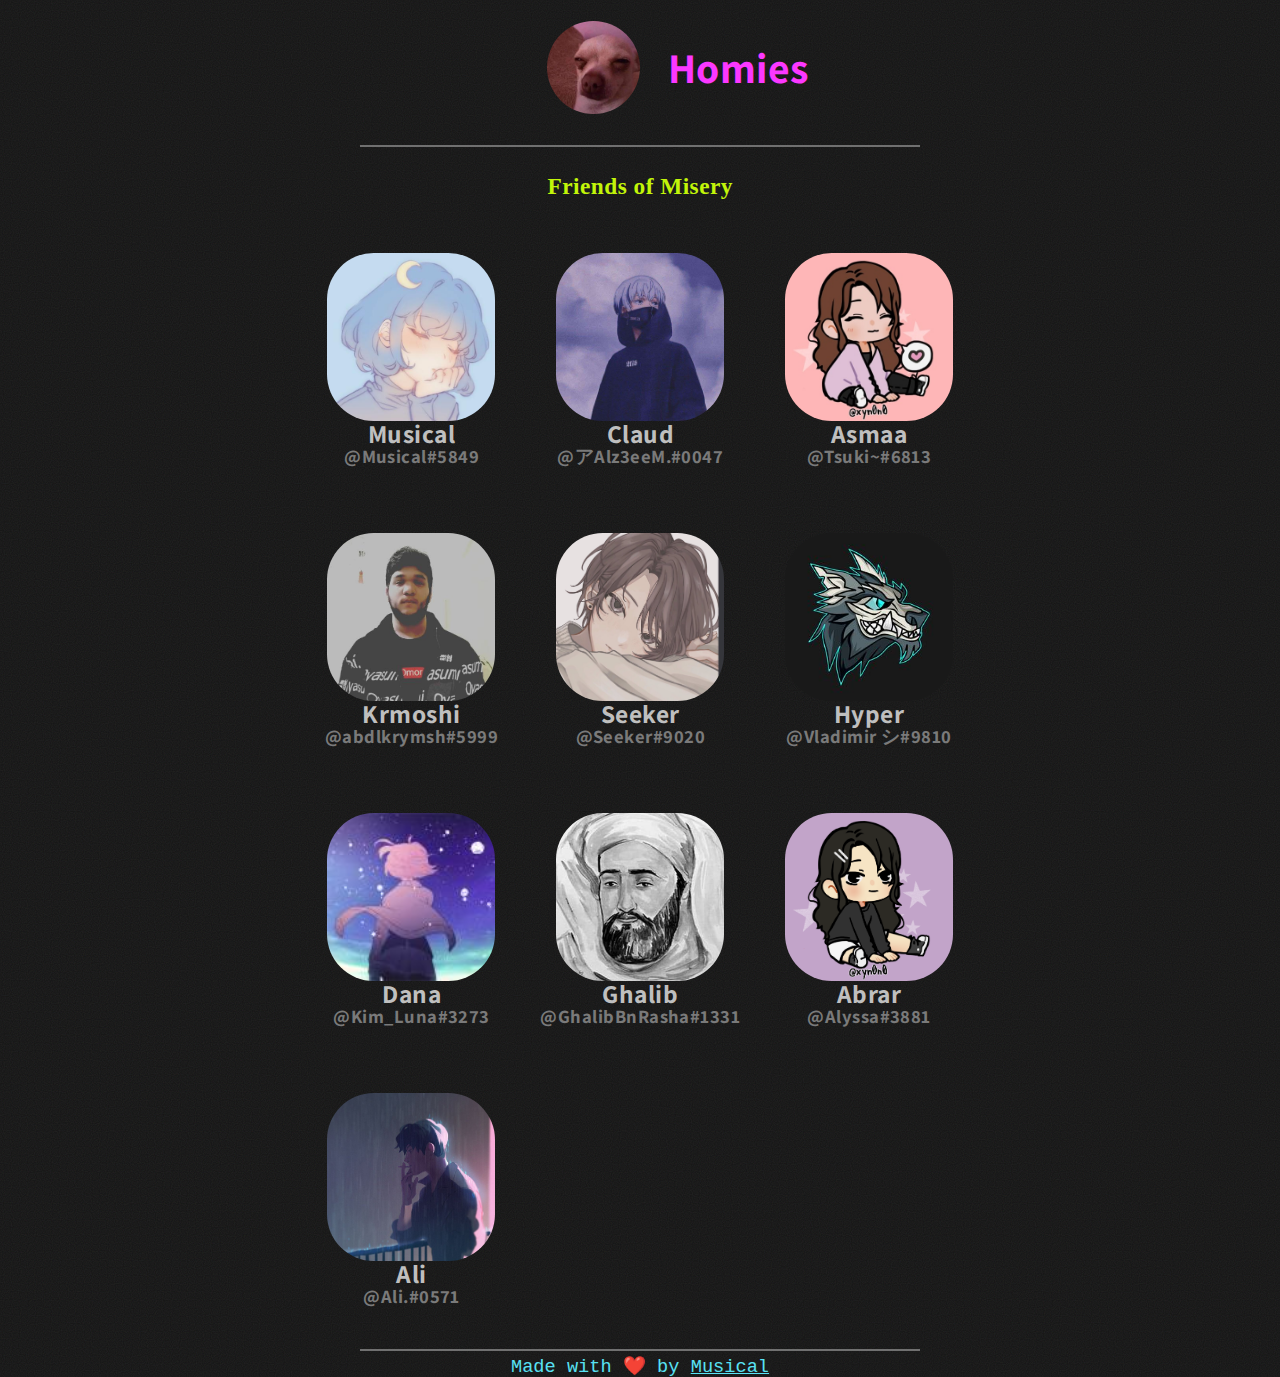
==== commit 11e4836f: "updated hyper name" ====
--- a/index.html
+++ b/index.html
@@ -100,7 +100,7 @@
 										<a href="homies/hyper/index.html"><img src="assets/images/hyper.jpg" alt="Hyper logo" /></a>
 									</div>
 									<p id="text03" class="style1">Hyper</p>
-									<p id="text04">@Rimuku.#9810</p>
+									<p id="text04">@Vladimir シ#9810</p>
 								</div>
 							</div>
 						</div>
@@ -172,4 +172,4 @@
 
 	 <script src="assets/main.js"></script>
 	</body>
-</html>+</html>
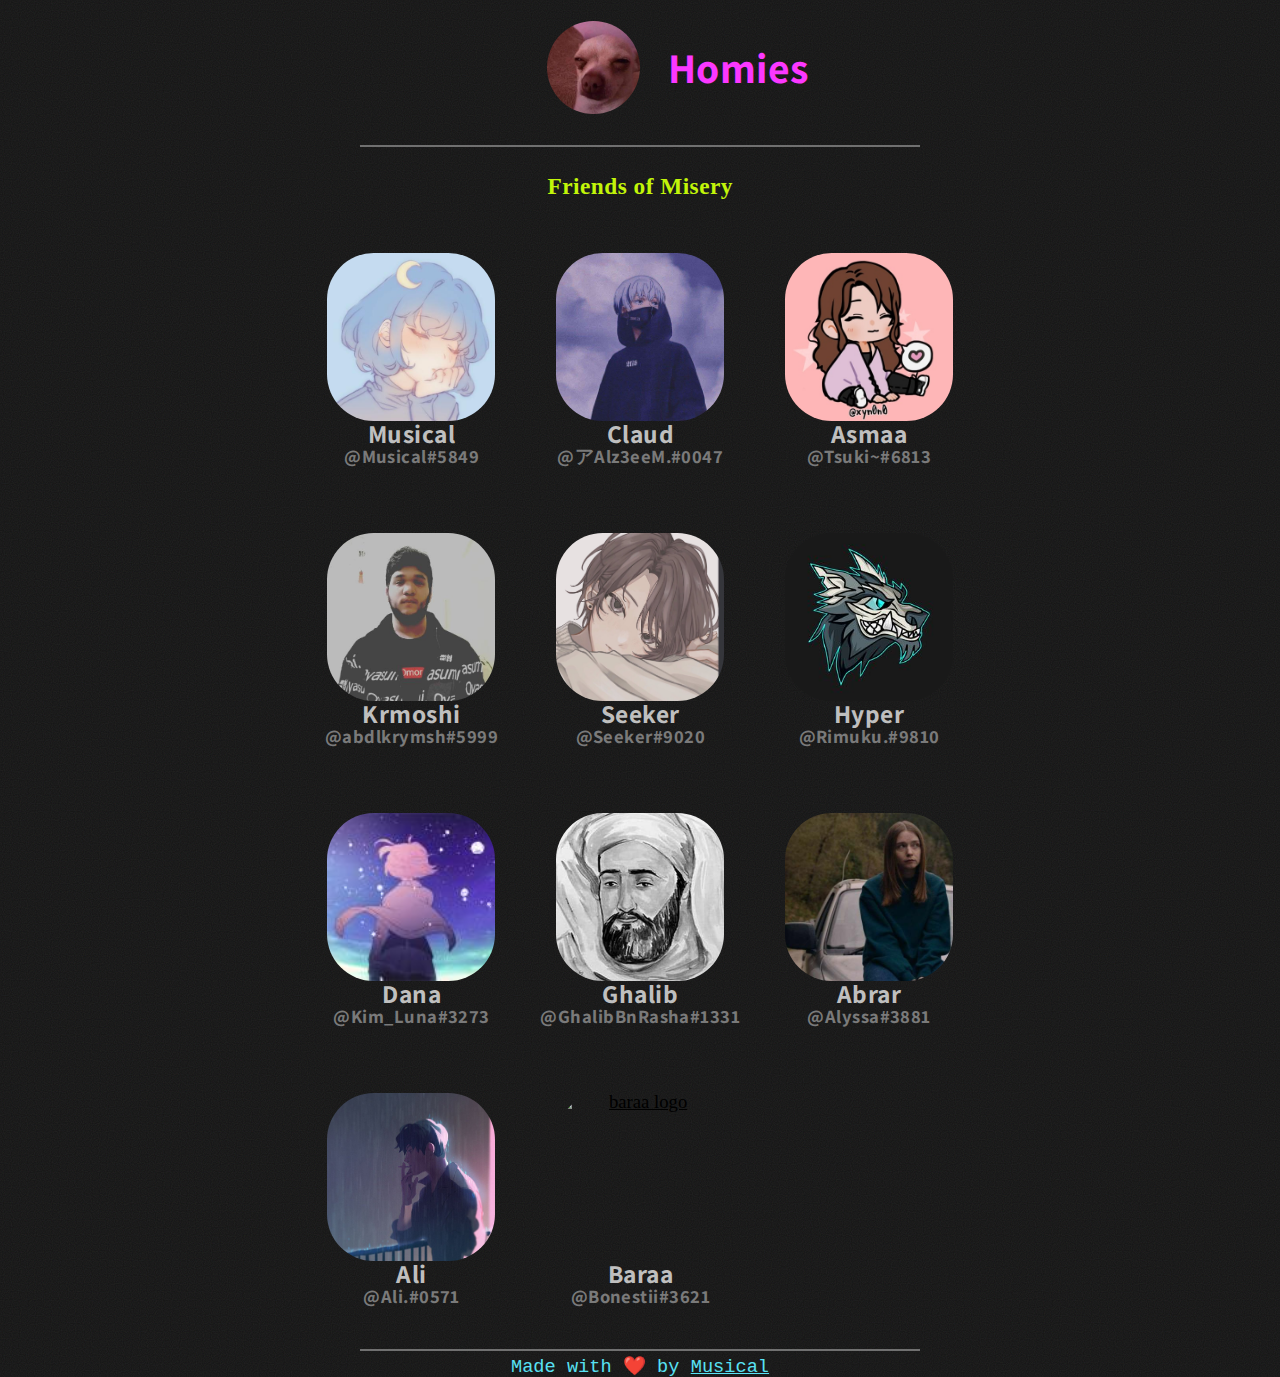
==== commit b1287348: "added baraa" ====
--- a/index.html
+++ b/index.html
@@ -100,7 +100,7 @@
 										<a href="homies/hyper/index.html"><img src="assets/images/hyper.jpg" alt="Hyper logo" /></a>
 									</div>
 									<p id="text03" class="style1">Hyper</p>
-									<p id="text04">@Vladimir シ#9810</p>
+									<p id="text04">@Rimuku.#9810</p>
 								</div>
 							</div>
 						</div>
@@ -149,10 +149,10 @@
 								</div>
 								<div>
 									<div id="image02" class="image" data-position="center">
-										<a href=""></a>
+										<a href="homies/baraa/index.html"><img src="assets/images/baraa.jpg" alt="baraa logo" /></a>
 									</div>
-									<p id="text03" class="style1"></p>
-									<p id="text04"></p>
+									<p id="text03" class="style1">Baraa</p>
+									<p id="text04">@Bonestii#3621</p>
 								</div> 
 								<div>
 									<div id="image02" class="image" data-position="center">
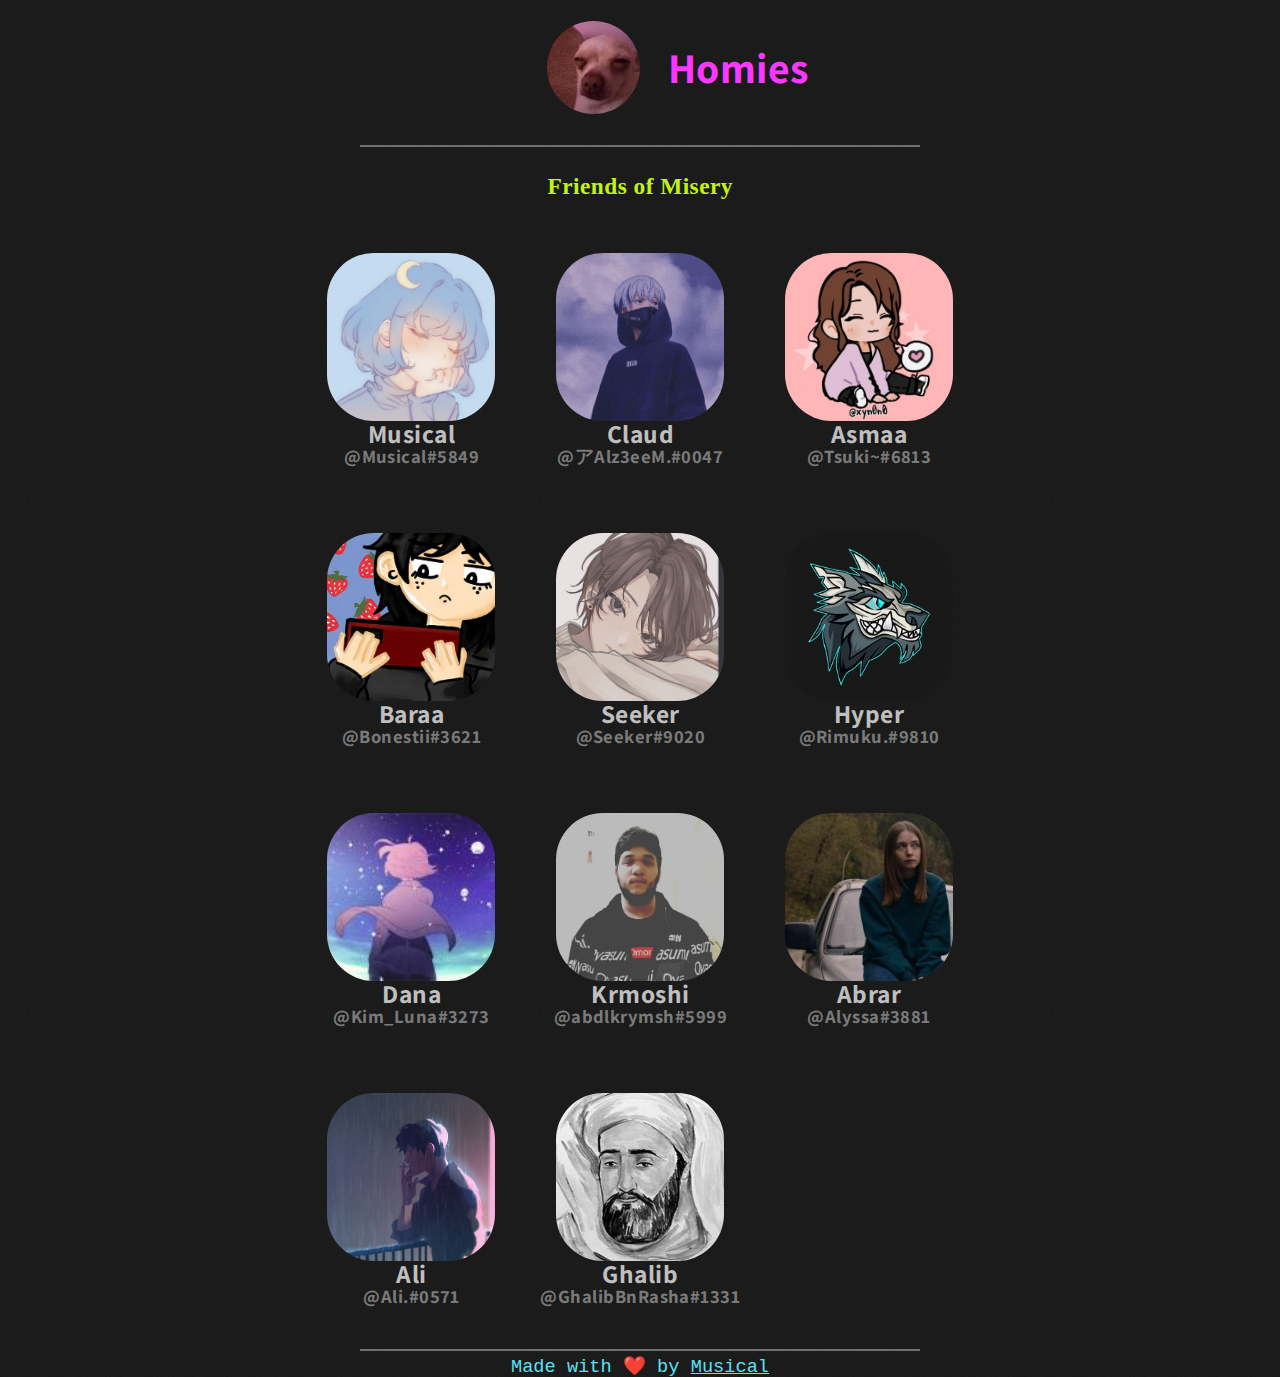
==== commit b0ddcf91: "uodated vision" ====
--- a/index.html
+++ b/index.html
@@ -83,10 +83,10 @@
 							<div class="inner">
 								<div>
 									<div id="image02" class="image" data-position="center">
-										<a href="homies/krmoshi/index.html"><img src="assets/images/krmoshi.jpg" alt="krmoshi logo" /></a>
+										<a href="homies/baraa/index.html"><img src="assets/images/baraa.jpg" alt="baraa logo" /></a>
 									</div>
-									<p id="text03" class="style1">Krmoshi</p>
-									<p id="text04">@abdlkrymsh#5999</p>
+									<p id="text03" class="style1">Baraa</p>
+									<p id="text04">@Bonestii#3621</p>
 								</div>
 								<div>
 									<div id="image02" class="image" data-position="center">
@@ -119,10 +119,10 @@
 								</div>
 								<div>
 									<div id="image02" class="image" data-position="center">
-										<a href="homies/ghalib/index.html"><img src="assets/images/ghalib.jpg" alt="ghalib logo" /></a>
+										<a href="homies/krmoshi/index.html"><img src="assets/images/krmoshi.jpg" alt="krmoshi logo" /></a>
 									</div>
-									<p id="text03" class="style1">Ghalib</p>
-									<p id="text04">@GhalibBnRasha#1331</p>
+									<p id="text03" class="style1">Krmoshi</p>
+									<p id="text04">@abdlkrymsh#5999</p>
 								</div> 
 								<div>
 									<div id="image02" class="image" data-position="center">
@@ -147,12 +147,12 @@
 									<p id="text03" class="style1">Ali</p>
 									<p id="text04">@Ali.#0571</p>
 								</div>
-								<div>
+								<div>				
 									<div id="image02" class="image" data-position="center">
-										<a href="homies/baraa/index.html"><img src="assets/images/baraa.jpg" alt="baraa logo" /></a>
+										<a href="homies/ghalib/index.html"><img src="assets/images/ghalib.jpg" alt="ghalib logo" /></a>
 									</div>
-									<p id="text03" class="style1">Baraa</p>
-									<p id="text04">@Bonestii#3621</p>
+									<p id="text03" class="style1">Ghalib</p>
+									<p id="text04">@GhalibBnRasha#1331</p>
 								</div> 
 								<div>
 									<div id="image02" class="image" data-position="center">
